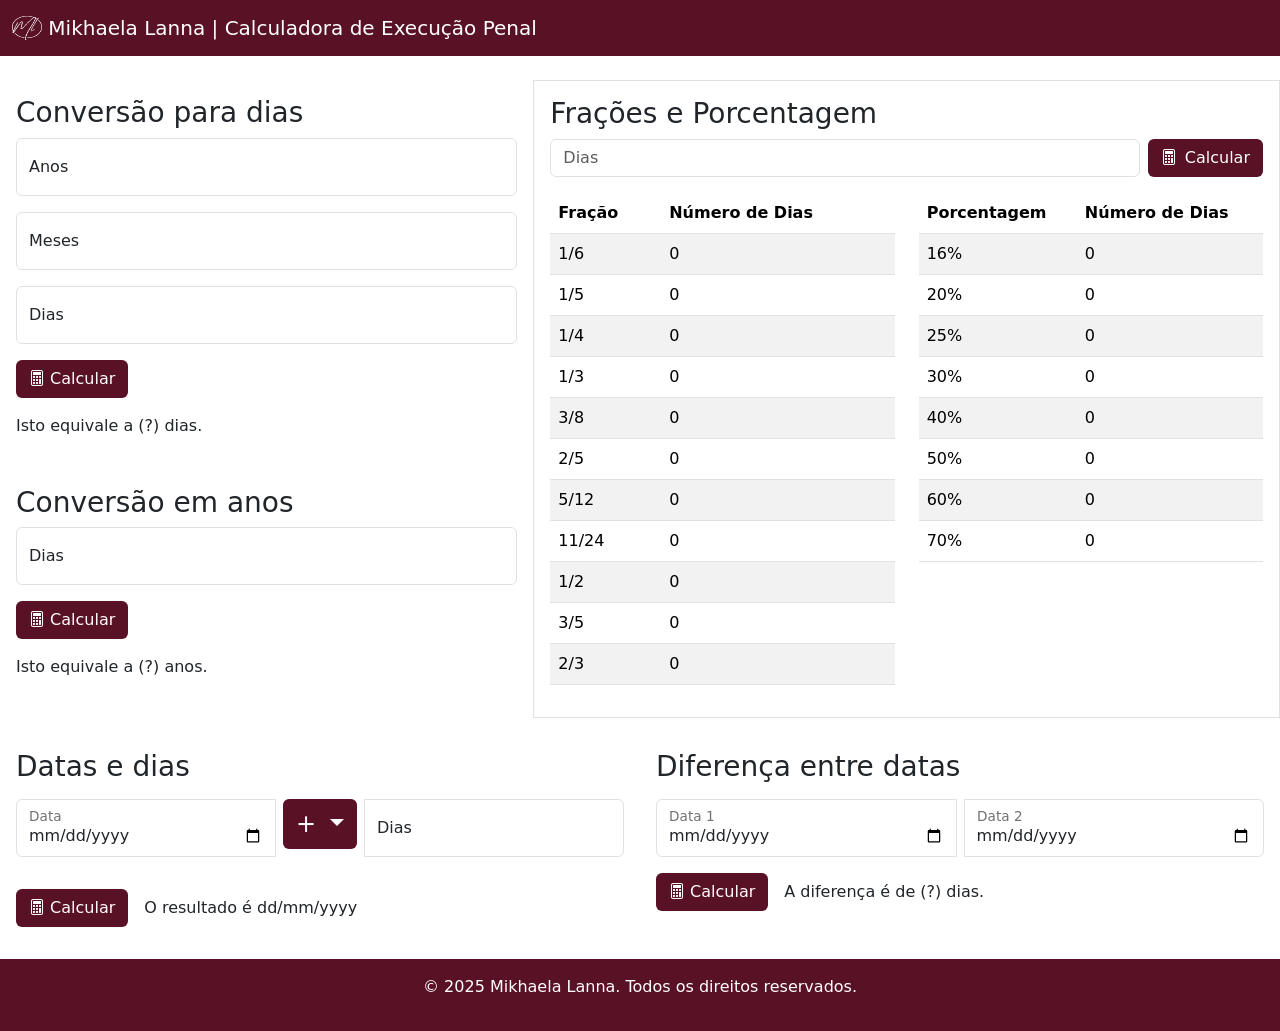
==== index.html @ 80d46b28 "melhora apresentação" ====
<!doctype html>
<html lang="pt-br">
  <head>
    <meta charset="utf-8">
    <meta name="viewport" content="width=device-width, initial-scale=1">
    <title>Mikhaela Lanna | Calculadora de Execução Penal</title>
    <link rel="icon" type="image/x-icon" href="assets/ml-logo-white.ico">
    <link href="https://cdn.jsdelivr.net/npm/bootstrap@5.3.3/dist/css/bootstrap.min.css" rel="stylesheet" integrity="sha384-QWTKZyjpPEjISv5WaRU9OFeRpok6YctnYmDr5pNlyT2bRjXh0JMhjY6hW+ALEwIH" crossorigin="anonymous">
    <link href="https://cdn.jsdelivr.net/npm/bootstrap-icons/font/bootstrap-icons.css" rel="stylesheet">
  </head>
  <body>
    <!-- navbar -->
    <nav class="navbar navbar-dark navbar-expand-lg" style="background-color:#591125">
      <div class="container-fluid">
        <a class="navbar-brand" href="#">
          <img src="assets/ml-logo-white.webp" alt="Logo" width="30" height="24" class="d-inline-block align-text-top">
          <span class="d-none d-md-inline d-lg-inline">Mikhaela Lanna &#124;</span>
          <span>Calculadora de Execução Penal</span>
        </a>
      </div>
    </nav>

    <!-- content -->
    <div class="container-fluid mt-4">
      <div class="row mb-3">
        <!-- Coluna 1: 40% -->
        <div class="col-12 col-md-5 p-3">
          <!-- Título -->
          <h3>Conversão para dias</h3>

          <!-- Formulário para entrada de dados com floating -->
          <div class="mb-3 form-floating">
            <input type="number" class="form-control" id="anos" placeholder="Anos" min="0">
            <label for="anos">Anos</label>
          </div>

          <div class="mb-3 form-floating">
            <input type="number" class="form-control" id="meses" placeholder="Meses" min="0">
            <label for="meses">Meses</label>
          </div>

          <div class="mb-3 form-floating">
            <input type="number" class="form-control" id="dias" placeholder="Dias" min="0">
            <label for="dias">Dias</label>
          </div>

          <!-- Botão Calcular -->
          <button class="btn text-white" id="calcularBtn" style="background-color:#591125">
            <i class="bi bi-calculator"></i> Calcular
          </button>

          <!-- Texto de resultado -->
          <p class="mt-3" id="resultado"> Isto equivale a (?) dias.</p>

          <h3 class="mt-5">Conversão em anos</h3>
          <div class="mb-3 form-floating">
            <input type="number" class="form-control" id="diasParaAno" placeholder="Dias" min="0">
            <label for="diasParaAno">Dias</label>
          </div>
          <button class="btn text-white" id="calcularAnoBtn" style="background-color:#591125">
            <i class="bi bi-calculator"></i> Calcular
          </button>
          <p class="mt-3" id="resultadoAno"> Isto equivale a (?) anos.</p>

        </div>
        <!-- Coluna 2: 60% -->
        <div class="col-12 col-md-7 border p-3">
          <h3>Frações e Porcentagem</h3>

          <div class="row mb-3">
            <div class="col-12">
              <div class="d-flex align-items-center w-100">
                <!-- Campo de texto (dias) -->
                <input type="number" class="form-control me-2" id="diasFP" placeholder="Dias" min="0">

                <!-- Botão calcular -->
                <button class="btn text-white d-flex align-items-center" id="calcularFPBtn" style="background-color:#591125">
                  <i class="bi bi-calculator me-2"></i> Calcular
                </button>
              </div>
            </div>
          </div>

          <!-- Tabelas lado a lado -->
          <div class="row">
            <div class="col-12 col-md-6">
              <table id="tfr" class="table table-striped">
                <thead>
                  <tr>
                    <th scope="col">Fração</th>
                    <th scope="col">Número de Dias</th>
                  </tr>
                </thead>
                <tbody>
                  <tr>
                    <td>1/6</td>
                    <td>0</td>
                  </tr>
                  <tr>
                    <td>1/5</td>
                    <td>0</td>
                  </tr>
                  <tr>
                    <td>1/4</td>
                    <td>0</td>
                  </tr>
                  <tr>
                    <td>1/3</td>
                    <td>0</td>
                  </tr>
                  <tr>
                    <td>3/8</td>
                    <td>0</td>
                  </tr>
                  <tr>
                    <td>2/5</td>
                    <td>0</td>
                  </tr>
                  <tr>
                    <td>5/12</td>
                    <td>0</td>
                  </tr>
                  <tr>
                    <td>11/24</td>
                    <td>0</td>
                  </tr>
                  <tr>
                    <td>1/2</td>
                    <td>0</td>
                  </tr>
                  <tr>
                    <td>3/5</td>
                    <td>0</td>
                  </tr>
                  <tr>
                    <td>2/3</td>
                    <td>0</td>
                  </tr>
                </tbody>
              </table>
            </div>
            <div class="col-12 col-md-6">
              <table id="tpc" class="table table-striped">
                <thead>
                  <tr>
                    <th scope="col">Porcentagem</th>
                    <th scope="col">Número de Dias</th>
                  </tr>
                </thead>
                <tbody>
                  <tr>
                    <td>16%</td>
                    <td>0</td>
                  </tr>
                  <tr>
                    <td>20%</td>
                    <td>0</td>
                  </tr>
                  <tr>
                    <td>25%</td>
                    <td>0</td>
                  </tr>
                  <tr>
                    <td>30%</td>
                    <td>0</td>
                  </tr>
                  <tr>
                    <td>40%</td>
                    <td>0</td>
                  </tr>
                  <tr>
                    <td>50%</td>
                    <td>0</td>
                  </tr>
                  <tr>
                    <td>60%</td>
                    <td>0</td>
                  </tr>
                  <tr>
                    <td>70%</td>
                    <td>0</td>
                  </tr>
                </tbody>
              </table>
            </div>
          </div>
        </div>
      </div> <!-- fecha row -->

      <div class="row">
        <div class="col-12 col-md-6 p-3">
          <h3>Datas e dias</h3>
          <div class="row mt-3">
            <!-- Linha com campo de data, dropdown e campo de dias -->
            <div class="col-12">
              <div class="input-group mb-3 gap-2">
                <!-- Campo de data -->
                <div class="form-floating">
                  <input
                      type="date"
                      class="form-control"
                      id="dataOP"
                      >
                      <label for="dataOP">Data</label>
                </div>

                <!-- Dropdown com + e - -->
                <div class="dropdown">
                  <button
                      class="btn dropdown-toggle fs-4 text-white"
                      type="button"
                      id="operacaoDropdown"
                      data-bs-toggle="dropdown"
                      aria-expanded="false"
                      style="background-color: #591125;"
                      >
                      +
                  </button>
                    <ul class="dropdown-menu" aria-labelledby="operacaoDropdown">
                      <li><a class="dropdown-item fs-4" data-value="+">+</a></li>
                      <li><a class="dropdown-item fs-4" data-value="-">-</a></li>
                    </ul>
                </div>

                <!-- Campo de dias -->
                <div class="form-floating">
                  <input
                      type="number"
                      class="form-control"
                      id="diasOP"
                      placeholder="Dias"
                      min="0"
                      >
                      <label for="diasOP">Dias</label>
                </div>
              </div>
            </div>
          </div>
          <div class="row mt-3">
            <div class="col-12 d-flex align-items-center">
              <!-- Botão Calcular -->
              <button class="btn text-white me-3" id="calcularOPBtn" style="background-color: #591125;">
                <i class="bi bi-calculator"></i> Calcular
              </button>
              <!-- Resultado -->
              <span id="resultadoOP">O resultado é dd/mm/yyyy</span>
            </div>
          </div>
        </div>
        <div class="col-12 col-md-6 p-3">
          <h3>Diferença entre datas</h3>
          <!-- Duas inputs de datas em uma linha em seguida na outra linha um botão e um texto na frente -->
          <div class="row mt-3">
            <div class="col-12">
              <div class="input-group mb-3 gap-2">
                <!-- Campo de data 1 -->
                <div class="form-floating">
                  <input
                      type="date"
                      class="form-control"
                      id="data1"
                      >
                      <label for="data1">Data 1</label>
                </div>

                <!-- Campo de data 2 -->
                <div class="form-floating">
                  <input
                      type="date"
                      class="form-control"
                      id="data2"
                      >
                      <label for="data2">Data 2</label>
                </div>
              </div>
            </div>

            <div class="col-12 d-flex align-items-center">
              <!-- Botão Calcular -->
              <button class="btn text-white me-3" id="calcularDifBtn" style="background-color: #591125;">
                <i class="bi bi-calculator"></i> Calcular
              </button>
              <!-- Resultado -->
              <span id="resultadoDif">A diferença é de (?) dias.</span>
            </div>
          </div>
        </div>
      </div>

    </div> <!-- fecha content -->

    <footer class="text-white text-center p-3 mt-3 footer" style="background-color:#591125">
      <p>&copy; 2025 Mikhaela Lanna. Todos os direitos reservados.</p>
    </footer>

    <script>
      // Função que calcula a conversão para dias
      document.getElementById("calcularBtn").addEventListener("click", function() {
        // Obter valores dos campos
        const anos = parseInt(document.getElementById("anos").value) || 0;  // Se vazio, considera como 0
        const meses = parseInt(document.getElementById("meses").value) || 0;  // Se vazio, considera como 0
        const dias = parseInt(document.getElementById("dias").value) || 0;  // Se vazio, considera como 0

        if (anos < 0 || meses < 0 || dias < 0) {
          // Exibir mensagem de erro
          document.getElementById("resultado").innerText = "Por favor, informe um valor válido.";
          return;
        }

        // Calcular total de dias
        const diasPorAno = 365; // Assumindo 365 dias por ano (não considerando anos bissextos)
        const diasPorMes = 30;  // Assumindo uma média de 30 dias por mês

        const totalDias = (anos * diasPorAno) + (meses * diasPorMes) + dias;

        // Exibir o resultado
        document.getElementById("resultado").innerText = `Isto equivale a ${totalDias} dias.`;
      });


      // Função para calcular a conversão para anos, meses e dias por extenso
      document.getElementById('calcularAnoBtn').addEventListener('click', function() {
        const diasEntrada = parseInt(document.getElementById('diasParaAno').value) || 0;

        if (diasEntrada < 0) {
          // Exibir mensagem de erro
          document.getElementById('resultadoAno').innerText = 'Por favor, informe um valor válido.';
          return;
        }

        // Calcular anos, meses e dias
        const anos = Math.floor(diasEntrada / 365); // Quantos anos completos
        const diasRestantes = diasEntrada % 365; // Resto de dias após remover os anos completos
        const meses = Math.floor(diasRestantes / 30); // Quantos meses completos
        const dias = diasRestantes % 30; // Restante de dias após remover os meses completos

        // Montar a string de resultado por extenso
        let resultadoTexto = "";

        if (anos > 0) {
          resultadoTexto += `${anos} ano${anos > 1 ? 's' : ''}`;
        }

        if (meses > 0) {
          if (resultadoTexto) resultadoTexto += ", ";
          resultadoTexto += `${meses} mes${meses > 1 ? 'es' : ''}`;
        }

        if (dias > 0) {
          if (resultadoTexto) resultadoTexto += " e ";
          resultadoTexto += `${dias} dia${dias > 1 ? 's' : ''}`;
        }

        // Caso não haja anos, meses ou dias
        if (resultadoTexto === "") {
          resultadoTexto = "0 dias";
        }

        // Exibir o resultado por extenso
        document.getElementById('resultadoAno').innerText = `Isto equivale a ${resultadoTexto}.`;
      });



      document.getElementById("calcularFPBtn").addEventListener("click", function () {
        // Obter o valor do input
        const dias = parseFloat(document.getElementById("diasFP").value);

        // Se o valor for negativo ou não for número válido, não faz nada
        if (isNaN(dias) || dias < 0) {
          return;
        }

        // Tabela de frações e seus denominadores
        const fracoes = [
          { fracao: "1/6", valor: 1 / 6 },
          { fracao: "1/5", valor: 1 / 5 },
          { fracao: "1/4", valor: 1 / 4 },
          { fracao: "1/3", valor: 1 / 3 },
          { fracao: "3/8", valor: 3 / 8 },
          { fracao: "2/5", valor: 2 / 5 },
          { fracao: "5/12", valor: 5 / 12 },
          { fracao: "11/24", valor: 11 / 24 },
          { fracao: "1/2", valor: 1 / 2 },
          { fracao: "3/5", valor: 3 / 5 },
          { fracao: "2/3", valor: 2 / 3 },
        ];

        // Tabela de porcentagens
        const porcentagens = [
          16, 20, 25, 30, 40, 50, 60, 70,
        ];

        // Atualizar tabela de frações
        const tabelaFracoes = document.querySelectorAll("#tfr tbody tr");
        fracoes.forEach((item, index) => {
          const diasCalculados = (dias * item.valor).toFixed(1);
          tabelaFracoes[index].children[1].innerText = diasCalculados;
        });

        // Atualizar tabela de porcentagens
        const tabelaPorcentagens = document.querySelectorAll("#tpc tbody tr");
        console.log(tabelaPorcentagens);
        porcentagens.forEach((percentual, index) => {
          const diasCalculados = (dias * (percentual / 100)).toFixed(1);
          tabelaPorcentagens[index].children[1].innerText = diasCalculados;
        });
      });
      document.querySelectorAll("table tbody tr").forEach(row => {
        // Quando o mouse passar por cima da linha
        row.addEventListener("mouseover", () => {
          row.classList.add("table-active"); // Classe Bootstrap para destacar a linha
        });

        // Quando o mouse sair da linha
        row.addEventListener("mouseout", () => {
          row.classList.remove("table-active");
        });
      });

      // JavaScript para alterar o valor exibido no botão do dropdown
      document.querySelectorAll('.dropdown-item').forEach(item => {
        item.addEventListener('click', function (event) {
          event.preventDefault(); // Evita navegação no clique
          const selectedValue = this.getAttribute('data-value'); // Obtém o valor selecionado (+ ou -)
          const dropdownButton = document.getElementById('operacaoDropdown'); // Botão do dropdown
          dropdownButton.textContent = selectedValue; // Altera o texto do botão
        });
      });

      // Função para calcular e exibir o resultado
      document.getElementById("calcularOPBtn").addEventListener("click", function() {
        const dataInput = document.getElementById("dataOP");
        const diasInput = document.getElementById("diasOP");
        const operacaoDropdown = document.getElementById("operacaoDropdown");
        const resultadoSpan = document.getElementById("resultadoOP");

        // Obter a data do campo dataOP dividida em dia, mês e ano
        const [anoOP, mesOP, diaOP] = dataInput.value.split("-");

        const data = new Date(anoOP, mesOP - 1, diaOP); // Mês é base 0, por isso subtrai 1

        // Obter o número de dias do campo diasOP
        const dias = parseInt(diasInput.value);

        if (isNaN(dias) || dias <= 0 || isNaN(data)) {
          resultadoSpan.innerText = `Por favor, insira uma data válida e dias maiores que 0.`;
          return;
        }

        // Obter a operação selecionada (+ ou -)
        const operacao = operacaoDropdown.innerText.trim();

        // Realizar a operação de adição ou subtração
        if (operacao === "+") {
          data.setDate(data.getDate() + dias); // Adiciona dias
        } else if (operacao === "-") {
          data.setDate(data.getDate() - dias); // Subtrai dias
        }

        // Formatar a data para dd/mm/yyyy
        const dia = String(data.getDate()).padStart(2, '0');
        const mes = String(data.getMonth() + 1).padStart(2, '0');
        const ano = data.getFullYear();
        const dataFormatada = `${dia}/${mes}/${ano}`;

        // Exibir o resultado
        resultadoSpan.innerText = `O resultado é ${dataFormatada}.`;
      });

      // Função para calcular a diferença entre duas datas
      document.getElementById("calcularDifBtn").addEventListener("click", function() {
        // Obter os valores das datas
        const data1 = document.getElementById("data1").value;
        const data2 = document.getElementById("data2").value;

        // Verificar se as duas datas foram preenchidas
        if (data1 && data2) {
          // Converter para objetos Date
          const date1 = new Date(data1);
          const date2 = new Date(data2);

          // Calcular a diferença em milissegundos
          const diffTime = Math.abs(date2 - date1);

          // Converter para dias
          const diffDays = Math.floor(diffTime / (1000 * 3600 * 24));

          // Exibir o resultado
          document.getElementById("resultadoDif").textContent = `A diferença é de ${diffDays} dias.`;
        } else {
          // Caso as datas não estejam preenchidas
          document.getElementById("resultadoDif").textContent = "Por favor, insira ambas as datas.";
        }
      });

    </script>

    <script src="https://cdn.jsdelivr.net/npm/bootstrap@5.3.3/dist/js/bootstrap.bundle.min.js" integrity="sha384-YvpcrYf0tY3lHB60NNkmXc5s9fDVZLESaAA55NDzOxhy9GkcIdslK1eN7N6jIeHz" crossorigin="anonymous"></script>
  </body>
</html>
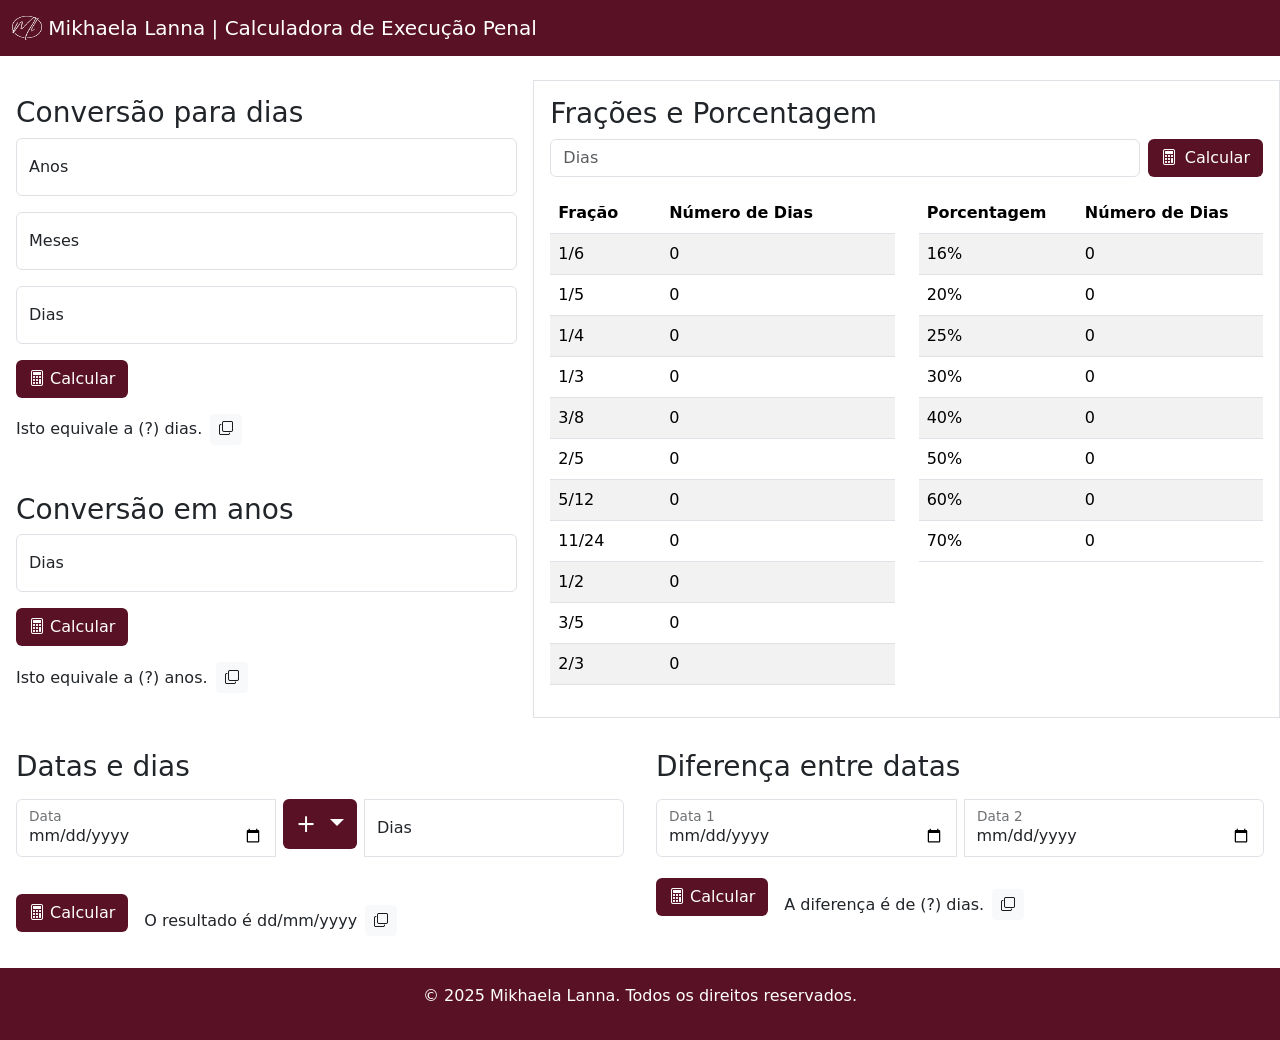
==== commit c9a27271: "adiciona funcionalidade de copiar para área de transferência" ====
--- a/index.html
+++ b/index.html
@@ -50,7 +50,12 @@
           </button>
 
           <!-- Texto de resultado -->
-          <p class="mt-3" id="resultado"> Isto equivale a (?) dias.</p>
+          <div class="d-flex align-items-center mt-3">
+            <p class="mb-0" id="resultado">Isto equivale a (?) dias.</p>
+            <button class="btn btn-light btn-sm ms-2" id="copiarCvDiasBtn">
+              <i class="bi bi-copy"></i>
+            </button>
+          </div>
 
           <h3 class="mt-5">Conversão em anos</h3>
           <div class="mb-3 form-floating">
@@ -60,7 +65,13 @@
           <button class="btn text-white" id="calcularAnoBtn" style="background-color:#591125">
             <i class="bi bi-calculator"></i> Calcular
           </button>
-          <p class="mt-3" id="resultadoAno"> Isto equivale a (?) anos.</p>
+
+          <div class="d-flex align-items-center mt-3">
+            <p class="mb-0" id="resultadoAno">Isto equivale a (?) anos.</p>
+            <button class="btn btn-light btn-sm ms-2" id="copiarCvAnoBtn">
+              <i class="bi bi-copy"></i>
+            </button>
+          </div>
 
         </div>
         <!-- Coluna 2: 60% -->
@@ -243,7 +254,12 @@
                 <i class="bi bi-calculator"></i> Calcular
               </button>
               <!-- Resultado -->
-              <span id="resultadoOP">O resultado é dd/mm/yyyy</span>
+              <div class="d-flex align-items-center mt-3">
+                <span id="resultadoOP">O resultado é dd/mm/yyyy</span>
+                <button class="btn btn-light btn-sm ms-2" id="copiarOPBtn">
+                  <i class="bi bi-copy"></i>
+                </button>
+              </div>
             </div>
           </div>
         </div>
@@ -281,7 +297,12 @@
                 <i class="bi bi-calculator"></i> Calcular
               </button>
               <!-- Resultado -->
-              <span id="resultadoDif">A diferença é de (?) dias.</span>
+              <div class="d-flex align-items-center mt-3">
+                <span id="resultadoDif">A diferença é de (?) dias.</span>
+                <button class="btn btn-light btn-sm ms-2" id="copiarDifBtn">
+                  <i class="bi bi-copy"></i>
+                </button>
+              </div>
             </div>
           </div>
         </div>
@@ -293,209 +314,7 @@
       <p>&copy; 2025 Mikhaela Lanna. Todos os direitos reservados.</p>
     </footer>
 
-    <script>
-      // Função que calcula a conversão para dias
-      document.getElementById("calcularBtn").addEventListener("click", function() {
-        // Obter valores dos campos
-        const anos = parseInt(document.getElementById("anos").value) || 0;  // Se vazio, considera como 0
-        const meses = parseInt(document.getElementById("meses").value) || 0;  // Se vazio, considera como 0
-        const dias = parseInt(document.getElementById("dias").value) || 0;  // Se vazio, considera como 0
-
-        if (anos < 0 || meses < 0 || dias < 0) {
-          // Exibir mensagem de erro
-          document.getElementById("resultado").innerText = "Por favor, informe um valor válido.";
-          return;
-        }
-
-        // Calcular total de dias
-        const diasPorAno = 365; // Assumindo 365 dias por ano (não considerando anos bissextos)
-        const diasPorMes = 30;  // Assumindo uma média de 30 dias por mês
-
-        const totalDias = (anos * diasPorAno) + (meses * diasPorMes) + dias;
-
-        // Exibir o resultado
-        document.getElementById("resultado").innerText = `Isto equivale a ${totalDias} dias.`;
-      });
-
-
-      // Função para calcular a conversão para anos, meses e dias por extenso
-      document.getElementById('calcularAnoBtn').addEventListener('click', function() {
-        const diasEntrada = parseInt(document.getElementById('diasParaAno').value) || 0;
-
-        if (diasEntrada < 0) {
-          // Exibir mensagem de erro
-          document.getElementById('resultadoAno').innerText = 'Por favor, informe um valor válido.';
-          return;
-        }
-
-        // Calcular anos, meses e dias
-        const anos = Math.floor(diasEntrada / 365); // Quantos anos completos
-        const diasRestantes = diasEntrada % 365; // Resto de dias após remover os anos completos
-        const meses = Math.floor(diasRestantes / 30); // Quantos meses completos
-        const dias = diasRestantes % 30; // Restante de dias após remover os meses completos
-
-        // Montar a string de resultado por extenso
-        let resultadoTexto = "";
-
-        if (anos > 0) {
-          resultadoTexto += `${anos} ano${anos > 1 ? 's' : ''}`;
-        }
-
-        if (meses > 0) {
-          if (resultadoTexto) resultadoTexto += ", ";
-          resultadoTexto += `${meses} mes${meses > 1 ? 'es' : ''}`;
-        }
-
-        if (dias > 0) {
-          if (resultadoTexto) resultadoTexto += " e ";
-          resultadoTexto += `${dias} dia${dias > 1 ? 's' : ''}`;
-        }
-
-        // Caso não haja anos, meses ou dias
-        if (resultadoTexto === "") {
-          resultadoTexto = "0 dias";
-        }
-
-        // Exibir o resultado por extenso
-        document.getElementById('resultadoAno').innerText = `Isto equivale a ${resultadoTexto}.`;
-      });
-
-
-
-      document.getElementById("calcularFPBtn").addEventListener("click", function () {
-        // Obter o valor do input
-        const dias = parseFloat(document.getElementById("diasFP").value);
-
-        // Se o valor for negativo ou não for número válido, não faz nada
-        if (isNaN(dias) || dias < 0) {
-          return;
-        }
-
-        // Tabela de frações e seus denominadores
-        const fracoes = [
-          { fracao: "1/6", valor: 1 / 6 },
-          { fracao: "1/5", valor: 1 / 5 },
-          { fracao: "1/4", valor: 1 / 4 },
-          { fracao: "1/3", valor: 1 / 3 },
-          { fracao: "3/8", valor: 3 / 8 },
-          { fracao: "2/5", valor: 2 / 5 },
-          { fracao: "5/12", valor: 5 / 12 },
-          { fracao: "11/24", valor: 11 / 24 },
-          { fracao: "1/2", valor: 1 / 2 },
-          { fracao: "3/5", valor: 3 / 5 },
-          { fracao: "2/3", valor: 2 / 3 },
-        ];
-
-        // Tabela de porcentagens
-        const porcentagens = [
-          16, 20, 25, 30, 40, 50, 60, 70,
-        ];
-
-        // Atualizar tabela de frações
-        const tabelaFracoes = document.querySelectorAll("#tfr tbody tr");
-        fracoes.forEach((item, index) => {
-          const diasCalculados = (dias * item.valor).toFixed(1);
-          tabelaFracoes[index].children[1].innerText = diasCalculados;
-        });
-
-        // Atualizar tabela de porcentagens
-        const tabelaPorcentagens = document.querySelectorAll("#tpc tbody tr");
-        console.log(tabelaPorcentagens);
-        porcentagens.forEach((percentual, index) => {
-          const diasCalculados = (dias * (percentual / 100)).toFixed(1);
-          tabelaPorcentagens[index].children[1].innerText = diasCalculados;
-        });
-      });
-      document.querySelectorAll("table tbody tr").forEach(row => {
-        // Quando o mouse passar por cima da linha
-        row.addEventListener("mouseover", () => {
-          row.classList.add("table-active"); // Classe Bootstrap para destacar a linha
-        });
-
-        // Quando o mouse sair da linha
-        row.addEventListener("mouseout", () => {
-          row.classList.remove("table-active");
-        });
-      });
-
-      // JavaScript para alterar o valor exibido no botão do dropdown
-      document.querySelectorAll('.dropdown-item').forEach(item => {
-        item.addEventListener('click', function (event) {
-          event.preventDefault(); // Evita navegação no clique
-          const selectedValue = this.getAttribute('data-value'); // Obtém o valor selecionado (+ ou -)
-          const dropdownButton = document.getElementById('operacaoDropdown'); // Botão do dropdown
-          dropdownButton.textContent = selectedValue; // Altera o texto do botão
-        });
-      });
-
-      // Função para calcular e exibir o resultado
-      document.getElementById("calcularOPBtn").addEventListener("click", function() {
-        const dataInput = document.getElementById("dataOP");
-        const diasInput = document.getElementById("diasOP");
-        const operacaoDropdown = document.getElementById("operacaoDropdown");
-        const resultadoSpan = document.getElementById("resultadoOP");
-
-        // Obter a data do campo dataOP dividida em dia, mês e ano
-        const [anoOP, mesOP, diaOP] = dataInput.value.split("-");
-
-        const data = new Date(anoOP, mesOP - 1, diaOP); // Mês é base 0, por isso subtrai 1
-
-        // Obter o número de dias do campo diasOP
-        const dias = parseInt(diasInput.value);
-
-        if (isNaN(dias) || dias <= 0 || isNaN(data)) {
-          resultadoSpan.innerText = `Por favor, insira uma data válida e dias maiores que 0.`;
-          return;
-        }
-
-        // Obter a operação selecionada (+ ou -)
-        const operacao = operacaoDropdown.innerText.trim();
-
-        // Realizar a operação de adição ou subtração
-        if (operacao === "+") {
-          data.setDate(data.getDate() + dias); // Adiciona dias
-        } else if (operacao === "-") {
-          data.setDate(data.getDate() - dias); // Subtrai dias
-        }
-
-        // Formatar a data para dd/mm/yyyy
-        const dia = String(data.getDate()).padStart(2, '0');
-        const mes = String(data.getMonth() + 1).padStart(2, '0');
-        const ano = data.getFullYear();
-        const dataFormatada = `${dia}/${mes}/${ano}`;
-
-        // Exibir o resultado
-        resultadoSpan.innerText = `O resultado é ${dataFormatada}.`;
-      });
-
-      // Função para calcular a diferença entre duas datas
-      document.getElementById("calcularDifBtn").addEventListener("click", function() {
-        // Obter os valores das datas
-        const data1 = document.getElementById("data1").value;
-        const data2 = document.getElementById("data2").value;
-
-        // Verificar se as duas datas foram preenchidas
-        if (data1 && data2) {
-          // Converter para objetos Date
-          const date1 = new Date(data1);
-          const date2 = new Date(data2);
-
-          // Calcular a diferença em milissegundos
-          const diffTime = Math.abs(date2 - date1);
-
-          // Converter para dias
-          const diffDays = Math.floor(diffTime / (1000 * 3600 * 24));
-
-          // Exibir o resultado
-          document.getElementById("resultadoDif").textContent = `A diferença é de ${diffDays} dias.`;
-        } else {
-          // Caso as datas não estejam preenchidas
-          document.getElementById("resultadoDif").textContent = "Por favor, insira ambas as datas.";
-        }
-      });
-
-    </script>
-
     <script src="https://cdn.jsdelivr.net/npm/bootstrap@5.3.3/dist/js/bootstrap.bundle.min.js" integrity="sha384-YvpcrYf0tY3lHB60NNkmXc5s9fDVZLESaAA55NDzOxhy9GkcIdslK1eN7N6jIeHz" crossorigin="anonymous"></script>
+    <script src="assets/calculadora.js"></script>
   </body>
 </html>
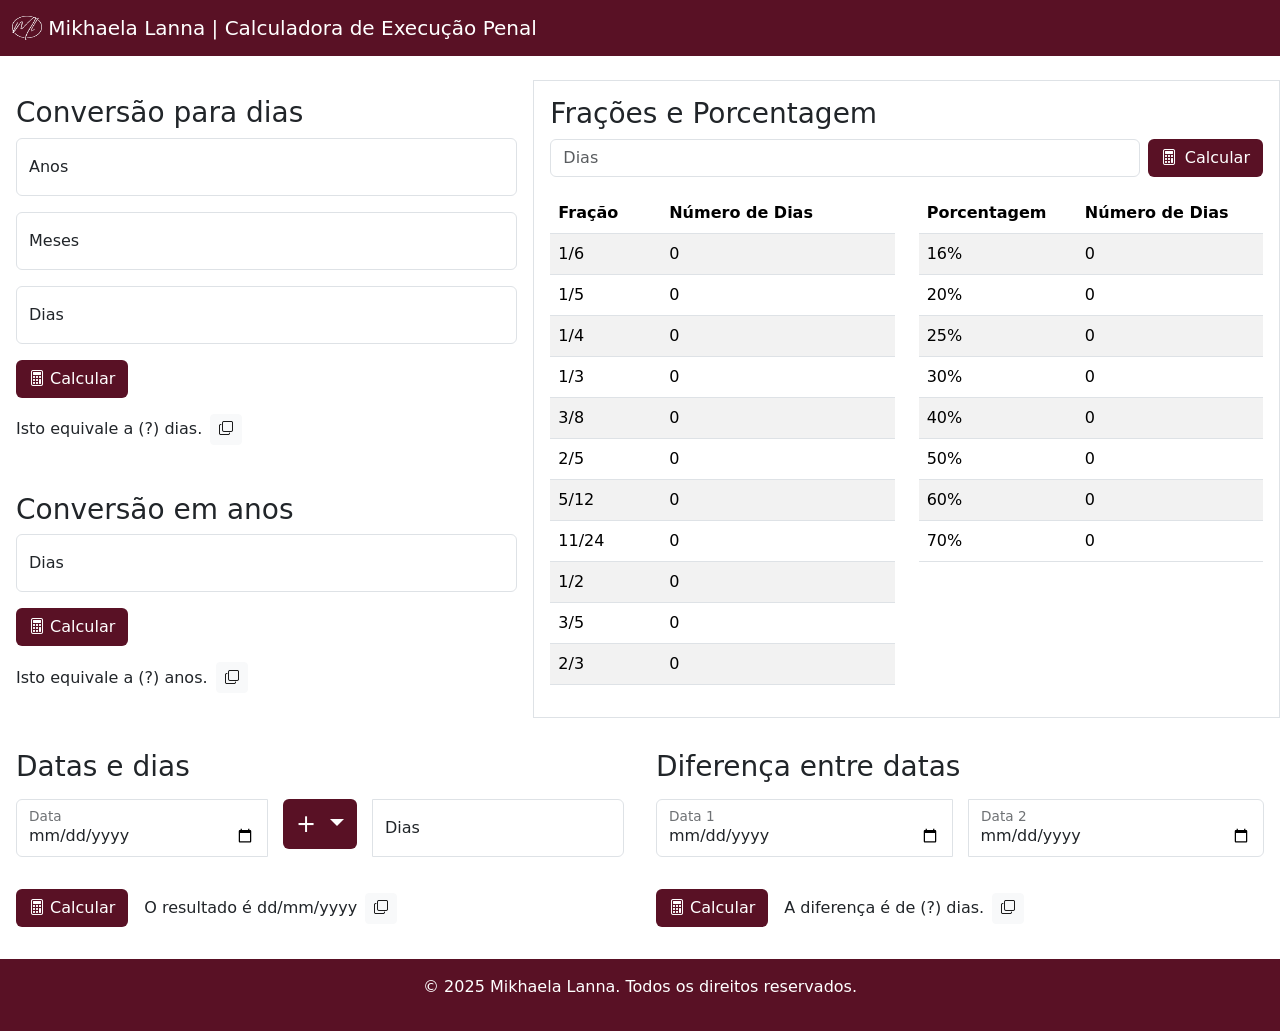
==== commit 83b4b19e: "alinha botões e resultados da segunda linha" ====
--- a/index.html
+++ b/index.html
@@ -199,107 +199,91 @@
       </div> <!-- fecha row -->
 
       <div class="row">
+        <!-- Coluna para Datas e Dias -->
         <div class="col-12 col-md-6 p-3">
           <h3>Datas e dias</h3>
           <div class="row mt-3">
             <!-- Linha com campo de data, dropdown e campo de dias -->
             <div class="col-12">
-              <div class="input-group mb-3 gap-2">
+              <div class="input-group mb-3 gap-3">
                 <!-- Campo de data -->
                 <div class="form-floating">
-                  <input
-                      type="date"
-                      class="form-control"
-                      id="dataOP"
-                      >
-                      <label for="dataOP">Data</label>
+                  <input type="date" class="form-control" id="dataOP">
+                  <label for="dataOP">Data</label>
                 </div>
 
                 <!-- Dropdown com + e - -->
                 <div class="dropdown">
-                  <button
-                      class="btn dropdown-toggle fs-4 text-white"
-                      type="button"
-                      id="operacaoDropdown"
-                      data-bs-toggle="dropdown"
-                      aria-expanded="false"
-                      style="background-color: #591125;"
-                      >
-                      +
+                  <button class="btn dropdown-toggle fs-4 text-white" type="button" id="operacaoDropdown" data-bs-toggle="dropdown" aria-expanded="false" style="background-color: #591125;">
+                    +
                   </button>
-                    <ul class="dropdown-menu" aria-labelledby="operacaoDropdown">
-                      <li><a class="dropdown-item fs-4" data-value="+">+</a></li>
-                      <li><a class="dropdown-item fs-4" data-value="-">-</a></li>
-                    </ul>
+                  <ul class="dropdown-menu" aria-labelledby="operacaoDropdown">
+                    <li><a class="dropdown-item fs-4" data-value="+">+</a></li>
+                    <li><a class="dropdown-item fs-4" data-value="-">-</a></li>
+                  </ul>
                 </div>
 
                 <!-- Campo de dias -->
                 <div class="form-floating">
-                  <input
-                      type="number"
-                      class="form-control"
-                      id="diasOP"
-                      placeholder="Dias"
-                      min="0"
-                      >
-                      <label for="diasOP">Dias</label>
-                </div>
-              </div>
-            </div>
-          </div>
+                  <input type="number" class="form-control" id="diasOP" placeholder="Dias" min="0">
+                  <label for="diasOP">Dias</label>
+                </div>
+              </div>
+            </div>
+          </div>
+
+          <!-- Linha do botão Calcular e Resultado -->
           <div class="row mt-3">
-            <div class="col-12 d-flex align-items-center">
+            <div class="col-12 d-flex align-items-center gap-3">
               <!-- Botão Calcular -->
-              <button class="btn text-white me-3" id="calcularOPBtn" style="background-color: #591125;">
+              <button class="btn text-white" id="calcularOPBtn" style="background-color: #591125;">
                 <i class="bi bi-calculator"></i> Calcular
               </button>
-              <!-- Resultado -->
-              <div class="d-flex align-items-center mt-3">
-                <span id="resultadoOP">O resultado é dd/mm/yyyy</span>
-                <button class="btn btn-light btn-sm ms-2" id="copiarOPBtn">
+
+              <!-- Resultado e botão copiar -->
+              <div class="d-flex align-items-center">
+                <span id="resultadoOP" class="me-2">O resultado é dd/mm/yyyy</span>
+                <button class="btn btn-light btn-sm" id="copiarOPBtn">
                   <i class="bi bi-copy"></i>
                 </button>
               </div>
             </div>
           </div>
         </div>
+
+        <!-- Coluna para Diferença entre Datas -->
         <div class="col-12 col-md-6 p-3">
           <h3>Diferença entre datas</h3>
-          <!-- Duas inputs de datas em uma linha em seguida na outra linha um botão e um texto na frente -->
           <div class="row mt-3">
             <div class="col-12">
-              <div class="input-group mb-3 gap-2">
+              <div class="input-group mb-3 gap-3">
                 <!-- Campo de data 1 -->
                 <div class="form-floating">
-                  <input
-                      type="date"
-                      class="form-control"
-                      id="data1"
-                      >
-                      <label for="data1">Data 1</label>
+                  <input type="date" class="form-control" id="data1">
+                  <label for="data1">Data 1</label>
                 </div>
 
                 <!-- Campo de data 2 -->
                 <div class="form-floating">
-                  <input
-                      type="date"
-                      class="form-control"
-                      id="data2"
-                      >
-                      <label for="data2">Data 2</label>
-                </div>
-              </div>
-            </div>
-
-            <div class="col-12 d-flex align-items-center">
+                  <input type="date" class="form-control" id="data2">
+                  <label for="data2">Data 2</label>
+                </div>
+              </div>
+            </div>
+          </div>
+
+          <!-- Linha do botão Calcular e Resultado -->
+          <div class="row mt-3">
+            <div class="col-12 d-flex align-items-center gap-3">
               <!-- Botão Calcular -->
-              <button class="btn text-white me-3" id="calcularDifBtn" style="background-color: #591125;">
+              <button class="btn text-white" id="calcularDifBtn" style="background-color: #591125;">
                 <i class="bi bi-calculator"></i> Calcular
               </button>
-              <!-- Resultado -->
-              <div class="d-flex align-items-center mt-3">
-                <span id="resultadoDif">A diferença é de (?) dias.</span>
-                <button class="btn btn-light btn-sm ms-2" id="copiarDifBtn">
+
+              <!-- Resultado e botão copiar -->
+              <div class="d-flex align-items-center">
+                <span id="resultadoDif" class="me-2">A diferença é de (?) dias.</span>
+                <button class="btn btn-light btn-sm" id="copiarDifBtn">
                   <i class="bi bi-copy"></i>
                 </button>
               </div>
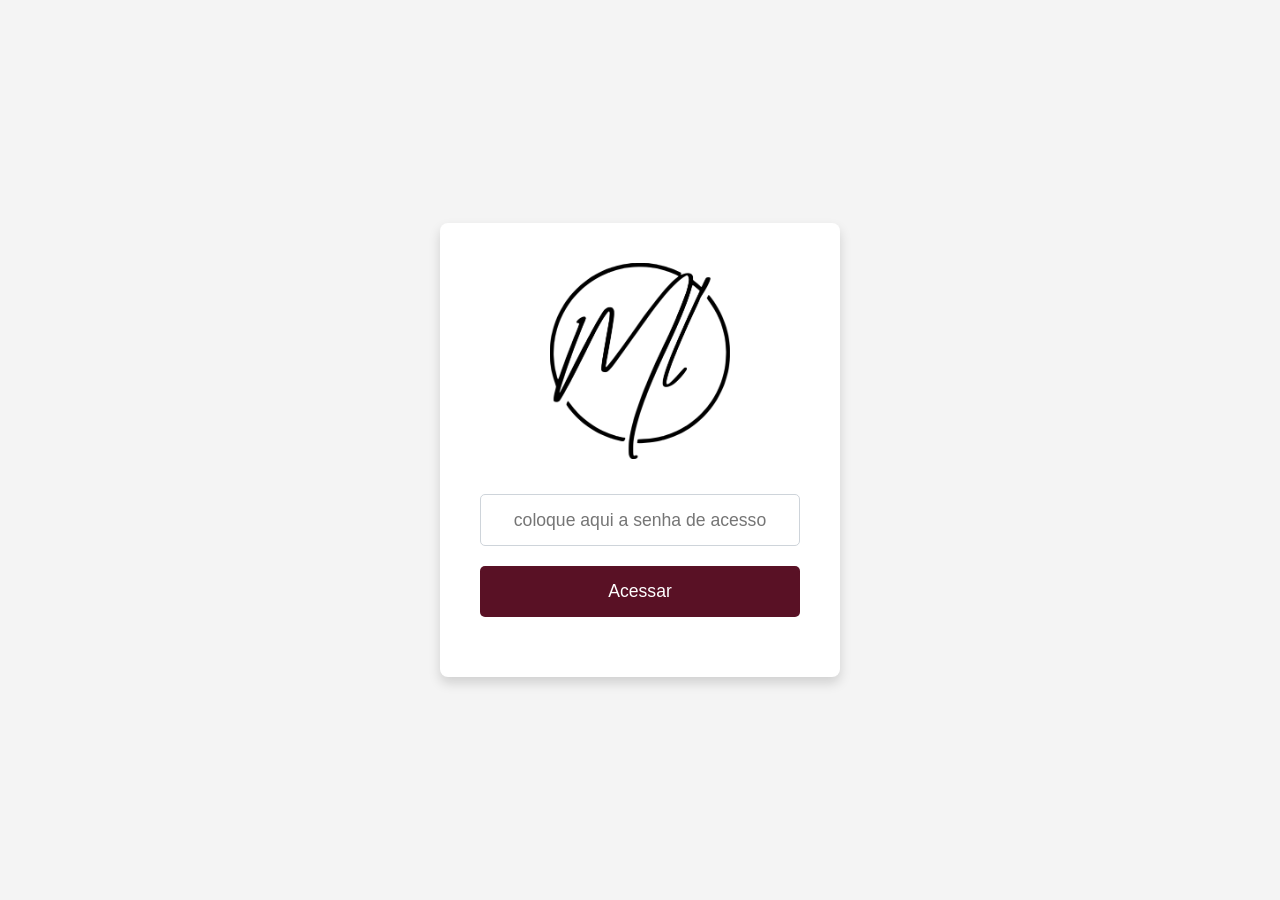
==== commit 3480ee09: "Adiciona parte de acesso" ====
--- a/index.html
+++ b/index.html
@@ -1,304 +1,81 @@
-<!doctype html>
+<!DOCTYPE html>
 <html lang="pt-br">
-  <head>
-    <meta charset="utf-8">
-    <meta name="viewport" content="width=device-width, initial-scale=1">
-    <title>Mikhaela Lanna | Calculadora de Execução Penal</title>
+<head>
+    <meta charset="UTF-8">
+    <meta name="viewport" content="width=device-width, initial-scale=1.0">
+    <title>Acesso Mikhaela Lanna</title>
     <link rel="icon" type="image/x-icon" href="assets/ml-logo-white.ico">
     <link href="https://cdn.jsdelivr.net/npm/bootstrap@5.3.3/dist/css/bootstrap.min.css" rel="stylesheet" integrity="sha384-QWTKZyjpPEjISv5WaRU9OFeRpok6YctnYmDr5pNlyT2bRjXh0JMhjY6hW+ALEwIH" crossorigin="anonymous">
     <link href="https://cdn.jsdelivr.net/npm/bootstrap-icons/font/bootstrap-icons.css" rel="stylesheet">
-  </head>
-  <body>
-    <!-- navbar -->
-    <nav class="navbar navbar-dark navbar-expand-lg" style="background-color:#591125">
-      <div class="container-fluid">
-        <a class="navbar-brand" href="#">
-          <img src="assets/ml-logo-white.webp" alt="Logo" width="30" height="24" class="d-inline-block align-text-top">
-          <span class="d-none d-md-inline d-lg-inline">Mikhaela Lanna &#124;</span>
-          <span>Calculadora de Execução Penal</span>
-        </a>
-      </div>
-    </nav>
+    <style>
+        body {
+            font-family: sans-serif;
+            display: flex;
+            flex-direction: column;
+            justify-content: center;
+            align-items: center;
+            min-height: 100vh;
+            margin: 0;
+            background-color: #f4f4f4;
+        }
+        .container-login { /* Renomeado para evitar conflito com .container do Bootstrap */
+            text-align: center;
+            background-color: #fff;
+            padding: 40px;
+            border-radius: 8px;
+            box-shadow: 0 6px 12px rgba(0, 0, 0, 0.15);
+            max-width: 400px;
+            width: 90%;
+        }
+        .logo-login { /* Renomeado para evitar conflito com .logo do Bootstrap */
+            width: 180px; /* Ajuste o tamanho da sua logo */
+            height: auto;
+            margin-bottom: 35px;
+            display: block; /* Para centralizar a imagem */
+            margin-left: auto;
+            margin-right: auto;
+        }
+        input.form-control-password { /* Estilo específico para o input de senha */
+            padding: 12px;
+            width: 100%;
+            margin-bottom: 20px;
+            border: 1px solid #ced4da;
+            border-radius: 5px;
+            font-size: 1.1em;
+            text-align: center;
+        }
+        button.btn-access { /* Estilo específico para o botão */
+            padding: 12px 30px;
+            background-color: #591125; /* Cor da sua marca */
+            color: white;
+            border: none;
+            border-radius: 5px;
+            cursor: pointer;
+            font-size: 1.1em;
+            transition: background-color 0.3s ease, transform 0.2s ease;
+            width: 100%;
+        }
+        button.btn-access:hover {
+            background-color: #400c1b; /* Tom mais escuro para o hover */
+            transform: translateY(-2px);
+        }
+        #mensagemErro {
+            color: #dc3545; /* Cor de erro do Bootstrap */
+            margin-top: 20px;
+            font-weight: bold;
+            font-size: 1em;
+        }
+    </style>
+</head>
+<body>
+    <div class="container-login">
+        <img src="assets/ml-logo.webp" alt="Logo Mikhaela Lanna" class="logo-login">
+        <input type="password" class="form-control-password" id="senhaAcesso" placeholder="coloque aqui a senha de acesso">
+        <button class="btn-access" onclick="verificarAcesso()">Acessar</button>
+        <p id="mensagemErro"></p>
+    </div>
 
-    <!-- content -->
-    <div class="container-fluid mt-4">
-      <div class="row mb-3">
-        <!-- Coluna 1: 40% -->
-        <div class="col-12 col-md-5 p-3">
-          <!-- Título -->
-          <h3>Conversão para dias</h3>
-
-          <!-- Formulário para entrada de dados com floating -->
-          <div class="mb-3 form-floating">
-            <input type="number" class="form-control" id="anos" placeholder="Anos" min="0">
-            <label for="anos">Anos</label>
-          </div>
-
-          <div class="mb-3 form-floating">
-            <input type="number" class="form-control" id="meses" placeholder="Meses" min="0">
-            <label for="meses">Meses</label>
-          </div>
-
-          <div class="mb-3 form-floating">
-            <input type="number" class="form-control" id="dias" placeholder="Dias" min="0">
-            <label for="dias">Dias</label>
-          </div>
-
-          <!-- Botão Calcular -->
-          <button class="btn text-white" id="calcularBtn" style="background-color:#591125">
-            <i class="bi bi-calculator"></i> Calcular
-          </button>
-
-          <!-- Texto de resultado -->
-          <div class="d-flex align-items-center mt-3">
-            <p class="mb-0" id="resultado">Isto equivale a (?) dias.</p>
-            <button class="btn btn-light btn-sm ms-2" id="copiarCvDiasBtn">
-              <i class="bi bi-copy"></i>
-            </button>
-          </div>
-
-          <h3 class="mt-5">Conversão em anos</h3>
-          <div class="mb-3 form-floating">
-            <input type="number" class="form-control" id="diasParaAno" placeholder="Dias" min="0">
-            <label for="diasParaAno">Dias</label>
-          </div>
-          <button class="btn text-white" id="calcularAnoBtn" style="background-color:#591125">
-            <i class="bi bi-calculator"></i> Calcular
-          </button>
-
-          <div class="d-flex align-items-center mt-3">
-            <p class="mb-0" id="resultadoAno">Isto equivale a (?) anos.</p>
-            <button class="btn btn-light btn-sm ms-2" id="copiarCvAnoBtn">
-              <i class="bi bi-copy"></i>
-            </button>
-          </div>
-
-        </div>
-        <!-- Coluna 2: 60% -->
-        <div class="col-12 col-md-7 border p-3">
-          <h3>Frações e Porcentagem</h3>
-
-          <div class="row mb-3">
-            <div class="col-12">
-              <div class="d-flex align-items-center w-100">
-                <!-- Campo de texto (dias) -->
-                <input type="number" class="form-control me-2" id="diasFP" placeholder="Dias" min="0">
-
-                <!-- Botão calcular -->
-                <button class="btn text-white d-flex align-items-center" id="calcularFPBtn" style="background-color:#591125">
-                  <i class="bi bi-calculator me-2"></i> Calcular
-                </button>
-              </div>
-            </div>
-          </div>
-
-          <!-- Tabelas lado a lado -->
-          <div class="row">
-            <div class="col-12 col-md-6">
-              <table id="tfr" class="table table-striped">
-                <thead>
-                  <tr>
-                    <th scope="col">Fração</th>
-                    <th scope="col">Número de Dias</th>
-                  </tr>
-                </thead>
-                <tbody>
-                  <tr>
-                    <td>1/6</td>
-                    <td>0</td>
-                  </tr>
-                  <tr>
-                    <td>1/5</td>
-                    <td>0</td>
-                  </tr>
-                  <tr>
-                    <td>1/4</td>
-                    <td>0</td>
-                  </tr>
-                  <tr>
-                    <td>1/3</td>
-                    <td>0</td>
-                  </tr>
-                  <tr>
-                    <td>3/8</td>
-                    <td>0</td>
-                  </tr>
-                  <tr>
-                    <td>2/5</td>
-                    <td>0</td>
-                  </tr>
-                  <tr>
-                    <td>5/12</td>
-                    <td>0</td>
-                  </tr>
-                  <tr>
-                    <td>11/24</td>
-                    <td>0</td>
-                  </tr>
-                  <tr>
-                    <td>1/2</td>
-                    <td>0</td>
-                  </tr>
-                  <tr>
-                    <td>3/5</td>
-                    <td>0</td>
-                  </tr>
-                  <tr>
-                    <td>2/3</td>
-                    <td>0</td>
-                  </tr>
-                </tbody>
-              </table>
-            </div>
-            <div class="col-12 col-md-6">
-              <table id="tpc" class="table table-striped">
-                <thead>
-                  <tr>
-                    <th scope="col">Porcentagem</th>
-                    <th scope="col">Número de Dias</th>
-                  </tr>
-                </thead>
-                <tbody>
-                  <tr>
-                    <td>16%</td>
-                    <td>0</td>
-                  </tr>
-                  <tr>
-                    <td>20%</td>
-                    <td>0</td>
-                  </tr>
-                  <tr>
-                    <td>25%</td>
-                    <td>0</td>
-                  </tr>
-                  <tr>
-                    <td>30%</td>
-                    <td>0</td>
-                  </tr>
-                  <tr>
-                    <td>40%</td>
-                    <td>0</td>
-                  </tr>
-                  <tr>
-                    <td>50%</td>
-                    <td>0</td>
-                  </tr>
-                  <tr>
-                    <td>60%</td>
-                    <td>0</td>
-                  </tr>
-                  <tr>
-                    <td>70%</td>
-                    <td>0</td>
-                  </tr>
-                </tbody>
-              </table>
-            </div>
-          </div>
-        </div>
-      </div> <!-- fecha row -->
-
-      <div class="row">
-        <!-- Coluna para Datas e Dias -->
-        <div class="col-12 col-md-6 p-3">
-          <h3>Datas e dias</h3>
-          <div class="row mt-3">
-            <!-- Linha com campo de data, dropdown e campo de dias -->
-            <div class="col-12">
-              <div class="input-group mb-3 gap-3">
-                <!-- Campo de data -->
-                <div class="form-floating">
-                  <input type="date" class="form-control" id="dataOP">
-                  <label for="dataOP">Data</label>
-                </div>
-
-                <!-- Dropdown com + e - -->
-                <div class="dropdown">
-                  <button class="btn dropdown-toggle fs-4 text-white" type="button" id="operacaoDropdown" data-bs-toggle="dropdown" aria-expanded="false" style="background-color: #591125;">
-                    +
-                  </button>
-                  <ul class="dropdown-menu" aria-labelledby="operacaoDropdown">
-                    <li><a class="dropdown-item fs-4" data-value="+">+</a></li>
-                    <li><a class="dropdown-item fs-4" data-value="-">-</a></li>
-                  </ul>
-                </div>
-
-                <!-- Campo de dias -->
-                <div class="form-floating">
-                  <input type="number" class="form-control" id="diasOP" placeholder="Dias" min="0">
-                  <label for="diasOP">Dias</label>
-                </div>
-              </div>
-            </div>
-          </div>
-
-          <!-- Linha do botão Calcular e Resultado -->
-          <div class="row mt-3">
-            <div class="col-12 d-flex align-items-center gap-3">
-              <!-- Botão Calcular -->
-              <button class="btn text-white" id="calcularOPBtn" style="background-color: #591125;">
-                <i class="bi bi-calculator"></i> Calcular
-              </button>
-
-              <!-- Resultado e botão copiar -->
-              <div class="d-flex align-items-center">
-                <span id="resultadoOP" class="me-2">O resultado é dd/mm/yyyy</span>
-                <button class="btn btn-light btn-sm" id="copiarOPBtn">
-                  <i class="bi bi-copy"></i>
-                </button>
-              </div>
-            </div>
-          </div>
-        </div>
-
-        <!-- Coluna para Diferença entre Datas -->
-        <div class="col-12 col-md-6 p-3">
-          <h3>Diferença entre datas</h3>
-          <div class="row mt-3">
-            <div class="col-12">
-              <div class="input-group mb-3 gap-3">
-                <!-- Campo de data 1 -->
-                <div class="form-floating">
-                  <input type="date" class="form-control" id="data1">
-                  <label for="data1">Data 1</label>
-                </div>
-
-                <!-- Campo de data 2 -->
-                <div class="form-floating">
-                  <input type="date" class="form-control" id="data2">
-                  <label for="data2">Data 2</label>
-                </div>
-              </div>
-            </div>
-          </div>
-
-          <!-- Linha do botão Calcular e Resultado -->
-          <div class="row mt-3">
-            <div class="col-12 d-flex align-items-center gap-3">
-              <!-- Botão Calcular -->
-              <button class="btn text-white" id="calcularDifBtn" style="background-color: #591125;">
-                <i class="bi bi-calculator"></i> Calcular
-              </button>
-
-              <!-- Resultado e botão copiar -->
-              <div class="d-flex align-items-center">
-                <span id="resultadoDif" class="me-2">A diferença é de (?) dias.</span>
-                <button class="btn btn-light btn-sm" id="copiarDifBtn">
-                  <i class="bi bi-copy"></i>
-                </button>
-              </div>
-            </div>
-          </div>
-        </div>
-      </div>
-
-    </div> <!-- fecha content -->
-
-    <footer class="text-white text-center p-3 mt-3 footer" style="background-color:#591125">
-      <p>&copy; 2025 Mikhaela Lanna. Todos os direitos reservados.</p>
-    </footer>
-
+    <script src="assets/a.js"></script>
     <script src="https://cdn.jsdelivr.net/npm/bootstrap@5.3.3/dist/js/bootstrap.bundle.min.js" integrity="sha384-YvpcrYf0tY3lHB60NNkmXc5s9fDVZLESaAA55NDzOxhy9GkcIdslK1eN7N6jIeHz" crossorigin="anonymous"></script>
-    <script src="assets/calculadora.js"></script>
-  </body>
+</body>
 </html>
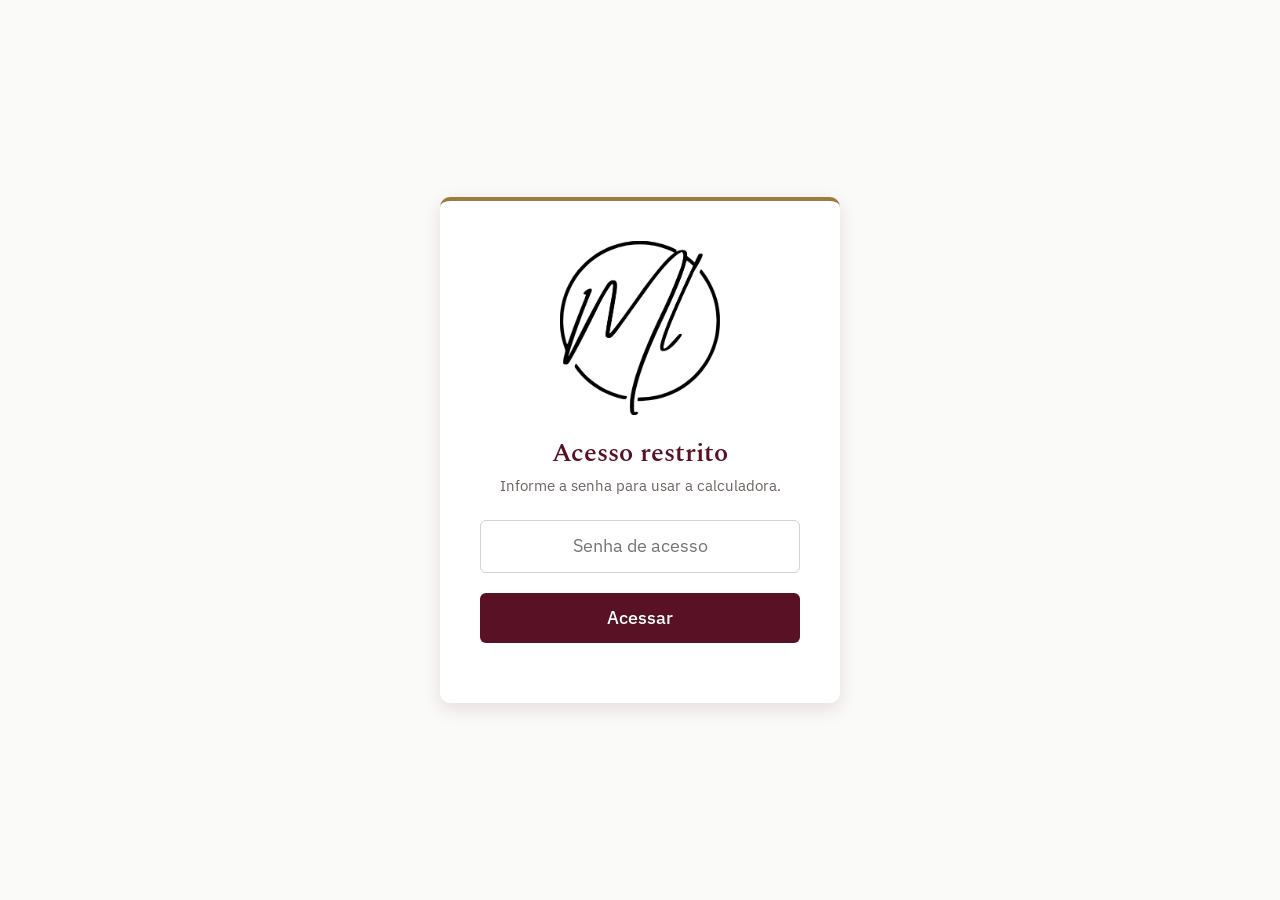
==== commit ed6a3a21: "harmoniza a tela de login com a identidade visual Reaproveita os tokens do estilo.css e as fontes Sp" ====
--- a/index.html
+++ b/index.html
@@ -1,68 +1,102 @@
 <!DOCTYPE html>
 <html lang="pt-br">
 <head>
+    <!-- Google tag (gtag.js) -->
+    <script async src="https://www.googletagmanager.com/gtag/js?id=G-6EBERCF3JZ"></script>
+    <script>
+      window.dataLayer = window.dataLayer || [];
+      function gtag(){dataLayer.push(arguments);}
+      gtag('js', new Date());
+
+      gtag('config', 'G-6EBERCF3JZ');
+    </script>
     <meta charset="UTF-8">
     <meta name="viewport" content="width=device-width, initial-scale=1.0">
     <title>Acesso Mikhaela Lanna</title>
     <link rel="icon" type="image/x-icon" href="assets/ml-logo-white.ico">
     <link href="https://cdn.jsdelivr.net/npm/bootstrap@5.3.3/dist/css/bootstrap.min.css" rel="stylesheet" integrity="sha384-QWTKZyjpPEjISv5WaRU9OFeRpok6YctnYmDr5pNlyT2bRjXh0JMhjY6hW+ALEwIH" crossorigin="anonymous">
     <link href="https://cdn.jsdelivr.net/npm/bootstrap-icons/font/bootstrap-icons.css" rel="stylesheet">
+    <link rel="preconnect" href="https://fonts.googleapis.com">
+    <link rel="preconnect" href="https://fonts.gstatic.com" crossorigin>
+    <link href="https://fonts.googleapis.com/css2?family=IBM+Plex+Sans:wght@400;500;600&family=Spectral:wght@500;600&display=swap" rel="stylesheet">
+    <link href="assets/estilo.css" rel="stylesheet">
     <style>
         body {
-            font-family: sans-serif;
             display: flex;
             flex-direction: column;
             justify-content: center;
             align-items: center;
             min-height: 100vh;
             margin: 0;
-            background-color: #f4f4f4;
+            padding: 20px;
         }
-        .container-login { /* Renomeado para evitar conflito com .container do Bootstrap */
+        .container-login {
             text-align: center;
             background-color: #fff;
             padding: 40px;
-            border-radius: 8px;
-            box-shadow: 0 6px 12px rgba(0, 0, 0, 0.15);
+            border-top: 4px solid var(--brass); /* selo de latão da marca */
+            border-radius: 10px;
+            box-shadow: 0 6px 18px rgba(89, 17, 37, 0.12);
             max-width: 400px;
-            width: 90%;
+            width: 100%;
         }
-        .logo-login { /* Renomeado para evitar conflito com .logo do Bootstrap */
-            width: 180px; /* Ajuste o tamanho da sua logo */
+        .logo-login {
+            width: 160px;
             height: auto;
-            margin-bottom: 35px;
-            display: block; /* Para centralizar a imagem */
-            margin-left: auto;
-            margin-right: auto;
+            margin: 0 auto 24px;
+            display: block;
         }
-        input.form-control-password { /* Estilo específico para o input de senha */
+        .login-title {
+            font-family: var(--fonte-titulo);
+            color: var(--brand);
+            font-weight: 600;
+            font-size: 1.6rem;
+            margin: 0 0 4px;
+        }
+        .login-sub {
+            color: var(--stone);
+            font-size: .95rem;
+            margin: 0 0 24px;
+        }
+        input.form-control-password {
             padding: 12px;
             width: 100%;
             margin-bottom: 20px;
             border: 1px solid #ced4da;
-            border-radius: 5px;
+            border-radius: 6px;
             font-size: 1.1em;
             text-align: center;
         }
-        button.btn-access { /* Estilo específico para o botão */
+        input.form-control-password:focus {
+            outline: none;
+            border-color: var(--brand);
+            box-shadow: 0 0 0 3px rgba(89, 17, 37, 0.15);
+        }
+        button.btn-access {
             padding: 12px 30px;
-            background-color: #591125; /* Cor da sua marca */
+            background-color: var(--brand);
             color: white;
             border: none;
-            border-radius: 5px;
+            border-radius: 6px;
             cursor: pointer;
             font-size: 1.1em;
+            font-weight: 500;
             transition: background-color 0.3s ease, transform 0.2s ease;
             width: 100%;
         }
         button.btn-access:hover {
-            background-color: #400c1b; /* Tom mais escuro para o hover */
+            background-color: var(--brand-dark);
             transform: translateY(-2px);
         }
+        button.btn-access:focus-visible {
+            outline: 3px solid var(--brand-dark);
+            outline-offset: 2px;
+        }
         #mensagemErro {
-            color: #dc3545; /* Cor de erro do Bootstrap */
+            color: #dc3545;
             margin-top: 20px;
-            font-weight: bold;
+            margin-bottom: 0;
+            font-weight: 600;
             font-size: 1em;
         }
     </style>
@@ -70,9 +104,11 @@
 <body>
     <div class="container-login">
         <img src="assets/ml-logo.webp" alt="Logo Mikhaela Lanna" class="logo-login">
-        <input type="password" class="form-control-password" id="senhaAcesso" placeholder="coloque aqui a senha de acesso">
+        <h1 class="login-title">Acesso restrito</h1>
+        <p class="login-sub">Informe a senha para usar a calculadora.</p>
+        <input type="password" class="form-control-password" id="senhaAcesso" placeholder="Senha de acesso">
         <button class="btn-access" onclick="verificarAcesso()">Acessar</button>
-        <p id="mensagemErro"></p>
+        <p id="mensagemErro" aria-live="polite"></p>
     </div>
 
     <script src="assets/a.js"></script>
--- a/assets/estilo.css
+++ b/assets/estilo.css
@@ -0,0 +1,99 @@
+/* Identidade visual — Calculadora de Execução Penal */
+:root {
+  --brand: #591125;       /* vinho da marca */
+  --brand-dark: #400c1b;  /* tom mais escuro para hover/foco */
+  --brass: #9C7B3F;       /* latão: acento (frações, filetes) */
+  --ink: #1F1A1B;         /* texto principal (preto quente) */
+  --stone: #6B6360;       /* texto secundário */
+  --surface: #FAFAF8;     /* fundo da página (neutro quase-branco) */
+
+  /* Fontes: interface em Plex Sans, títulos em Spectral, números em Plex Mono */
+  --bs-body-font-family: 'IBM Plex Sans', system-ui, sans-serif;
+  --fonte-titulo: 'Spectral', Georgia, serif;
+  --fonte-dados: 'IBM Plex Mono', ui-monospace, monospace;
+}
+
+body {
+  background-color: var(--surface);
+  color: var(--ink);
+}
+
+/* Títulos em Spectral */
+h1, h2, h3, h4, h5, h6,
+.h1, .h2, .h3, .h4, .h5, .h6,
+.navbar-brand {
+  font-family: var(--fonte-titulo);
+}
+
+/* Títulos de seção (dentro dos cards) com filete curto de latão */
+.card-body h2 {
+  color: var(--brand);
+}
+.card-body h2::after {
+  content: "";
+  display: block;
+  width: 40px;
+  height: 3px;
+  margin-top: 8px;
+  background-color: var(--brass);
+  border-radius: 2px;
+}
+
+/* Fundo da marca (navbar, rodapé) */
+.bg-brand {
+  background-color: var(--brand) !important;
+}
+
+/* Botão da marca */
+.btn-brand {
+  background-color: var(--brand);
+  color: #fff;
+}
+
+.btn-brand:hover,
+.btn-brand:focus {
+  background-color: var(--brand-dark);
+  color: #fff;
+}
+
+/* Foco visível na cor da marca (acessibilidade por teclado) */
+.btn-brand:focus-visible {
+  outline: 3px solid var(--brand-dark);
+  outline-offset: 2px;
+  box-shadow: none;
+}
+
+/* --- Assinatura: tabelas de frações e porcentagem --- */
+/* Faixas listradas num latão bem sutil */
+#tfr, #tpc {
+  --bs-table-striped-bg: rgba(156, 123, 63, .06);
+}
+
+/* Cabeçalho: rótulo na cor da marca, sublinhado em latão */
+#tfr thead th, #tpc thead th {
+  color: var(--brand);
+  font-weight: 600;
+  border-bottom: 2px solid var(--brass);
+}
+
+/* Corpo: dados em fonte monoespaçada (alinhamento tabular) */
+#tfr tbody td, #tpc tbody td {
+  font-family: var(--fonte-dados);
+  vertical-align: middle;
+}
+
+/* 1ª coluna (fração / porcentagem): destaque em latão */
+#tfr tbody td:first-child, #tpc tbody td:first-child {
+  color: var(--brass);
+  font-weight: 500;
+  font-size: 1.1rem;
+}
+
+/* 2ª coluna (número de dias): alinhada à direita para leitura tabular */
+#tfr thead th:last-child, #tpc thead th:last-child,
+#tfr tbody td:last-child, #tpc tbody td:last-child {
+  text-align: right;
+}
+#tfr tbody td:last-child, #tpc tbody td:last-child {
+  color: var(--ink);
+}
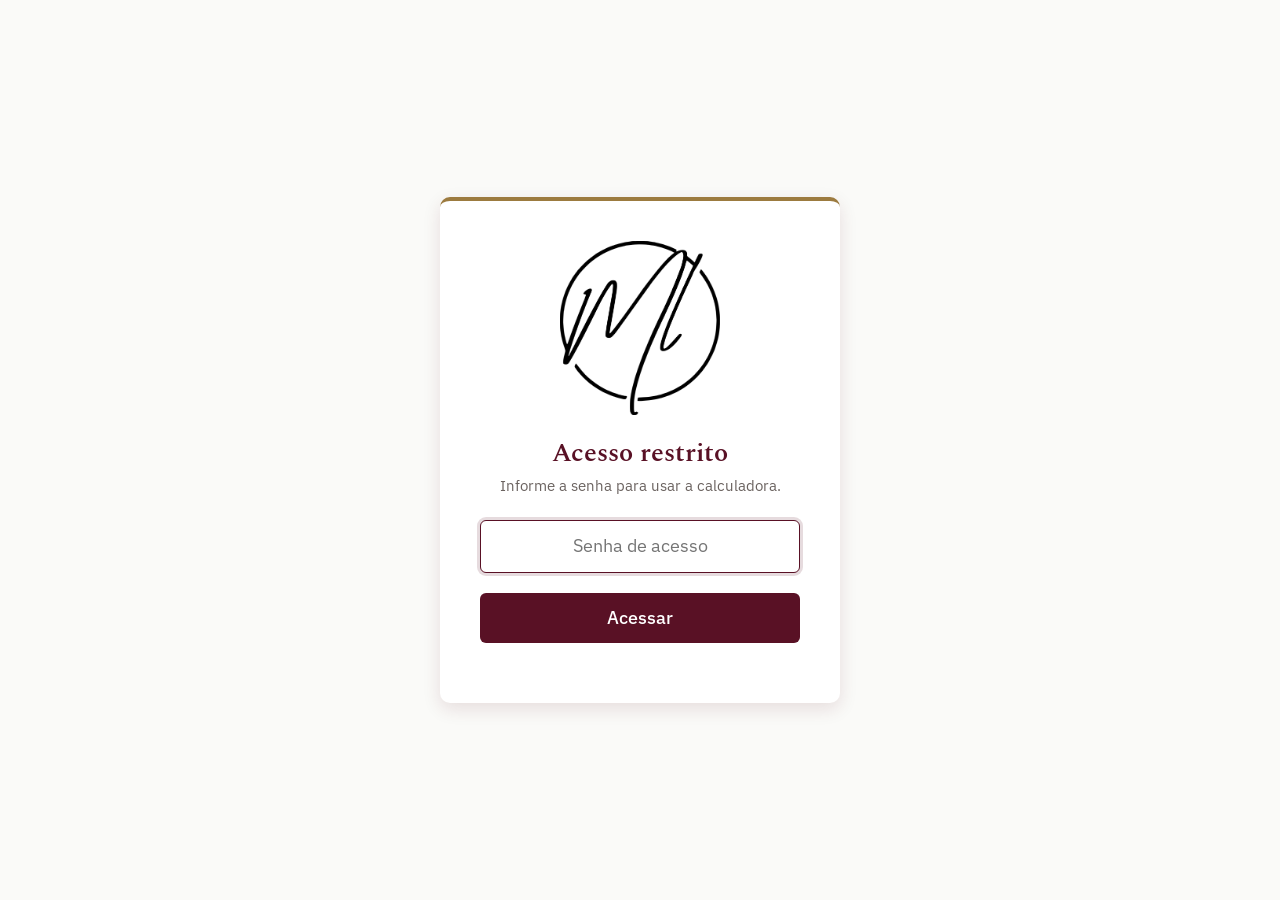
==== commit 15e8ac52: "poda o login e completa o campo de senha - remove bootstrap-icons e o bundle JS do Bootstrap, ambos " ====
--- a/index.html
+++ b/index.html
@@ -12,10 +12,9 @@
     </script>
     <meta charset="UTF-8">
     <meta name="viewport" content="width=device-width, initial-scale=1.0">
-    <title>Acesso Mikhaela Lanna</title>
+    <title>Mikhaela Lanna | Acesso à Calculadora</title>
     <link rel="icon" type="image/x-icon" href="assets/ml-logo-white.ico">
     <link href="https://cdn.jsdelivr.net/npm/bootstrap@5.3.3/dist/css/bootstrap.min.css" rel="stylesheet" integrity="sha384-QWTKZyjpPEjISv5WaRU9OFeRpok6YctnYmDr5pNlyT2bRjXh0JMhjY6hW+ALEwIH" crossorigin="anonymous">
-    <link href="https://cdn.jsdelivr.net/npm/bootstrap-icons/font/bootstrap-icons.css" rel="stylesheet">
     <link rel="preconnect" href="https://fonts.googleapis.com">
     <link rel="preconnect" href="https://fonts.gstatic.com" crossorigin>
     <link href="https://fonts.googleapis.com/css2?family=IBM+Plex+Sans:wght@400;500;600&family=Spectral:wght@500;600&display=swap" rel="stylesheet">
@@ -92,6 +91,14 @@
             outline: 3px solid var(--brand-dark);
             outline-offset: 2px;
         }
+        @media (prefers-reduced-motion: reduce) {
+            button.btn-access {
+                transition: none;
+            }
+            button.btn-access:hover {
+                transform: none;
+            }
+        }
         #mensagemErro {
             color: #dc3545;
             margin-top: 20px;
@@ -106,12 +113,11 @@
         <img src="assets/ml-logo.webp" alt="Logo Mikhaela Lanna" class="logo-login">
         <h1 class="login-title">Acesso restrito</h1>
         <p class="login-sub">Informe a senha para usar a calculadora.</p>
-        <input type="password" class="form-control-password" id="senhaAcesso" placeholder="Senha de acesso">
+        <input type="password" class="form-control-password" id="senhaAcesso" placeholder="Senha de acesso" aria-label="Senha de acesso" autocomplete="current-password" autofocus>
         <button class="btn-access" onclick="verificarAcesso()">Acessar</button>
         <p id="mensagemErro" aria-live="polite"></p>
     </div>
 
     <script src="assets/a.js"></script>
-    <script src="https://cdn.jsdelivr.net/npm/bootstrap@5.3.3/dist/js/bootstrap.bundle.min.js" integrity="sha384-YvpcrYf0tY3lHB60NNkmXc5s9fDVZLESaAA55NDzOxhy9GkcIdslK1eN7N6jIeHz" crossorigin="anonymous"></script>
 </body>
 </html>
--- a/assets/estilo.css
+++ b/assets/estilo.css
@@ -2,7 +2,8 @@
 :root {
   --brand: #591125;       /* vinho da marca */
   --brand-dark: #400c1b;  /* tom mais escuro para hover/foco */
-  --brass: #9C7B3F;       /* latão: acento (frações, filetes) */
+  --brass: #9C7B3F;       /* latão: acento (filetes, sublinhados) */
+  --brass-ink: #7A5E27;   /* latão escurecido para texto (contraste AA sobre branco) */
   --ink: #1F1A1B;         /* texto principal (preto quente) */
   --stone: #6B6360;       /* texto secundário */
   --surface: #FAFAF8;     /* fundo da página (neutro quase-branco) */
@@ -13,9 +14,22 @@
   --fonte-dados: 'IBM Plex Mono', ui-monospace, monospace;
 }
 
+/* Rodapé sempre no pé da janela, mesmo com pouco conteúdo */
 body {
   background-color: var(--surface);
   color: var(--ink);
+  display: flex;
+  flex-direction: column;
+  min-height: 100vh;
+}
+
+.footer {
+  margin-top: auto;
+}
+
+/* Borda dos cards num tom quente da marca, no lugar do cinza padrão */
+.card {
+  --bs-card-border-color: rgba(89, 17, 37, 0.10);
 }
 
 /* Títulos em Spectral */
@@ -48,6 +62,7 @@
 .btn-brand {
   background-color: var(--brand);
   color: #fff;
+  white-space: nowrap; /* "Calcular" não quebra em duas linhas no mobile */
 }
 
 .btn-brand:hover,
@@ -63,10 +78,42 @@
   box-shadow: none;
 }
 
+/* Anel de foco dos campos na cor da marca (substitui o azul padrão do Bootstrap) */
+.form-control:focus {
+  border-color: var(--brand);
+  box-shadow: 0 0 0 0.25rem rgba(89, 17, 37, 0.12);
+}
+
+/* Alternador de operação (+/−) do cartão "Datas e dias" */
+.op-toggle .btn {
+  --bs-btn-color: var(--brand);
+  --bs-btn-border-color: var(--brand);
+  --bs-btn-hover-color: var(--brand);
+  --bs-btn-hover-bg: rgba(89, 17, 37, 0.08);
+  --bs-btn-hover-border-color: var(--brand);
+  --bs-btn-active-color: #fff;
+  --bs-btn-active-bg: var(--brand);
+  --bs-btn-active-border-color: var(--brand);
+  font-family: var(--fonte-dados);
+}
+
+.btn-check:focus-visible + .btn {
+  outline: 3px solid var(--brand-dark);
+  outline-offset: 2px;
+  box-shadow: none;
+}
+
+/* Campos de data dividem o espaço e quebram linha em telas estreitas */
+.input-group > .form-floating {
+  flex: 1 1 9rem;
+  min-width: 0;
+}
+
 /* --- Assinatura: tabelas de frações e porcentagem --- */
-/* Faixas listradas num latão bem sutil */
+/* Faixas listradas num latão bem sutil; hover um pouco mais firme */
 #tfr, #tpc {
   --bs-table-striped-bg: rgba(156, 123, 63, .06);
+  --bs-table-hover-bg: rgba(156, 123, 63, .14);
 }
 
 /* Cabeçalho: rótulo na cor da marca, sublinhado em latão */
@@ -82,9 +129,9 @@
   vertical-align: middle;
 }
 
-/* 1ª coluna (fração / porcentagem): destaque em latão */
+/* 1ª coluna (fração / porcentagem): destaque em latão legível */
 #tfr tbody td:first-child, #tpc tbody td:first-child {
-  color: var(--brass);
+  color: var(--brass-ink);
   font-weight: 500;
   font-size: 1.1rem;
 }
@@ -97,3 +144,8 @@
 #tfr tbody td:last-child, #tpc tbody td:last-child {
   color: var(--ink);
 }
+
+/* Estado vazio: travessão discreto até o primeiro cálculo */
+#tfr td.sem-valor, #tpc td.sem-valor {
+  color: var(--stone);
+}
